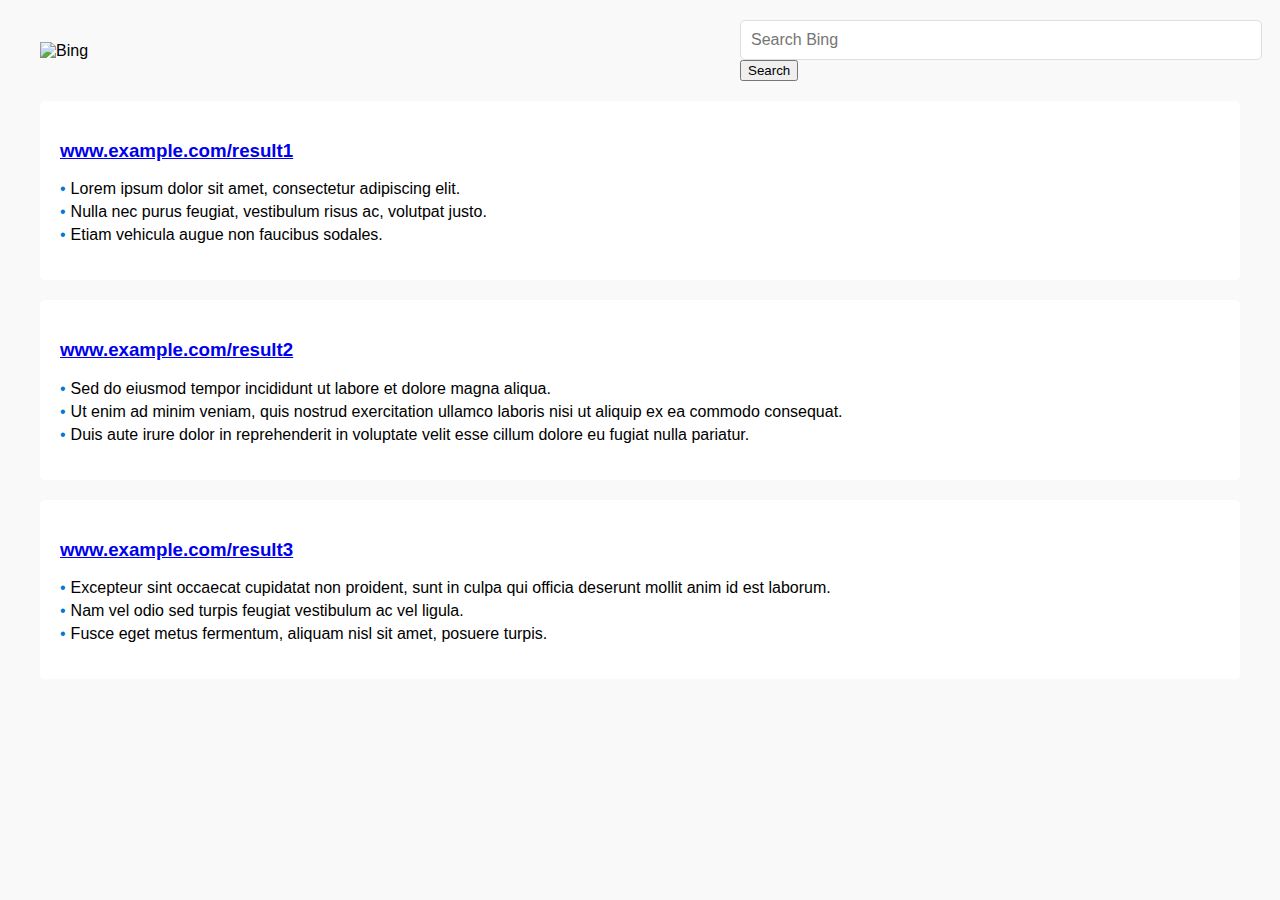
==== hciBING.html @ c42c7d87 "Create hciBING.html" ====
<!DOCTYPE html>
<html lang="en">
<head>
    <meta charset="UTF-8">
    <meta name="viewport" content="width=device-width, initial-scale=1.0">
    <title>BINGBING</title>

    <style>
        /* CSS styles for demonstration purposes */
        body {
            font-family: Arial, sans-serif;
            margin: 0;
            padding: 0;
            background-color: #f9f9f9;
        }

        .container {
            max-width: 1200px;
            margin: 0 auto;
            padding: 20px;
        }

        header {
            display: flex;
            align-items: center;
            justify-content: space-between;
            margin-bottom: 20px;
        }

        .logo img {
            max-width: 100px;
            height: auto;
        }

        .search-bar {
            flex-grow: 1;
            margin-left: 20px;
            max-width: 500px;
        }

        .search-bar input[type="text"] {
            width: 100%;
            padding: 10px;
            font-size: 16px;
            border: 1px solid #ddd;
            border-radius: 5px;
        }

        .search-results {
            background-color: #fff;
            border-radius: 5px;
            padding: 20px;
            margin-bottom: 20px;
        }

        .search-results h2 {
            margin-top: 0;
        }

        .search-results ul {
            list-style-type: none;
            padding: 0;
        }

        .search-results ul li {
            margin-bottom: 5px;
        }

        .search-results ul li:before {
            content: "•";
            margin-right: 5px;
            color: #0078d4; /* Bullet color similar to Bing */
        }

        .search-results ul li h3 {
            margin-bottom: 10px;
        }
    </style>
</head>

<body>
    <div class="container">

        <header>

            <div class="logo">
                <img src="bing-logo.png" alt="Bing">
            </div>

            <div class="search-bar">
                <form action="#" method="GET">

                    <input type="text" name="q" placeholder="Search Bing">
                    <button type="submit">Search</button>

                </form>
            </div>

        </header>
        
        <section class="search-results">

            <div class="result-card">
                <h3> <a href="#">www.example.com/result1</a> </h3>
                <ul>
                    <li>Lorem ipsum dolor sit amet, consectetur adipiscing elit.</li>
                    <li>Nulla nec purus feugiat, vestibulum risus ac, volutpat justo.</li>
                    <li>Etiam vehicula augue non faucibus sodales.</li>
                </ul>
            </div>

        </section>
        
        <section class="search-results">    
            <div class="result-card">
                <h3> <a href="#">www.example.com/result2</a> </h3>
                <ul>
                    <li>Sed do eiusmod tempor incididunt ut labore et dolore magna aliqua.</li>
                    <li>Ut enim ad minim veniam, quis nostrud exercitation ullamco laboris nisi ut aliquip ex ea commodo consequat.</li>
                    <li>Duis aute irure dolor in reprehenderit in voluptate velit esse cillum dolore eu fugiat nulla pariatur.</li>
                </ul>
            </div>
        </section>
        
        <section class="search-results">    
            <div class="result-card">
                <ul>
                    <h3><a href="#">www.example.com/result3</a></h3>
                        <ul>
                            <li>Excepteur sint occaecat cupidatat non proident, sunt in culpa qui officia deserunt mollit anim id est laborum.</li>
                            <li>Nam vel odio sed turpis feugiat vestibulum ac vel ligula.</li>
                            <li>Fusce eget metus fermentum, aliquam nisl sit amet, posuere turpis.</li>
                        </ul>
                </ul>
            </div>
        </section>
        
    </div>
</body>
</html>
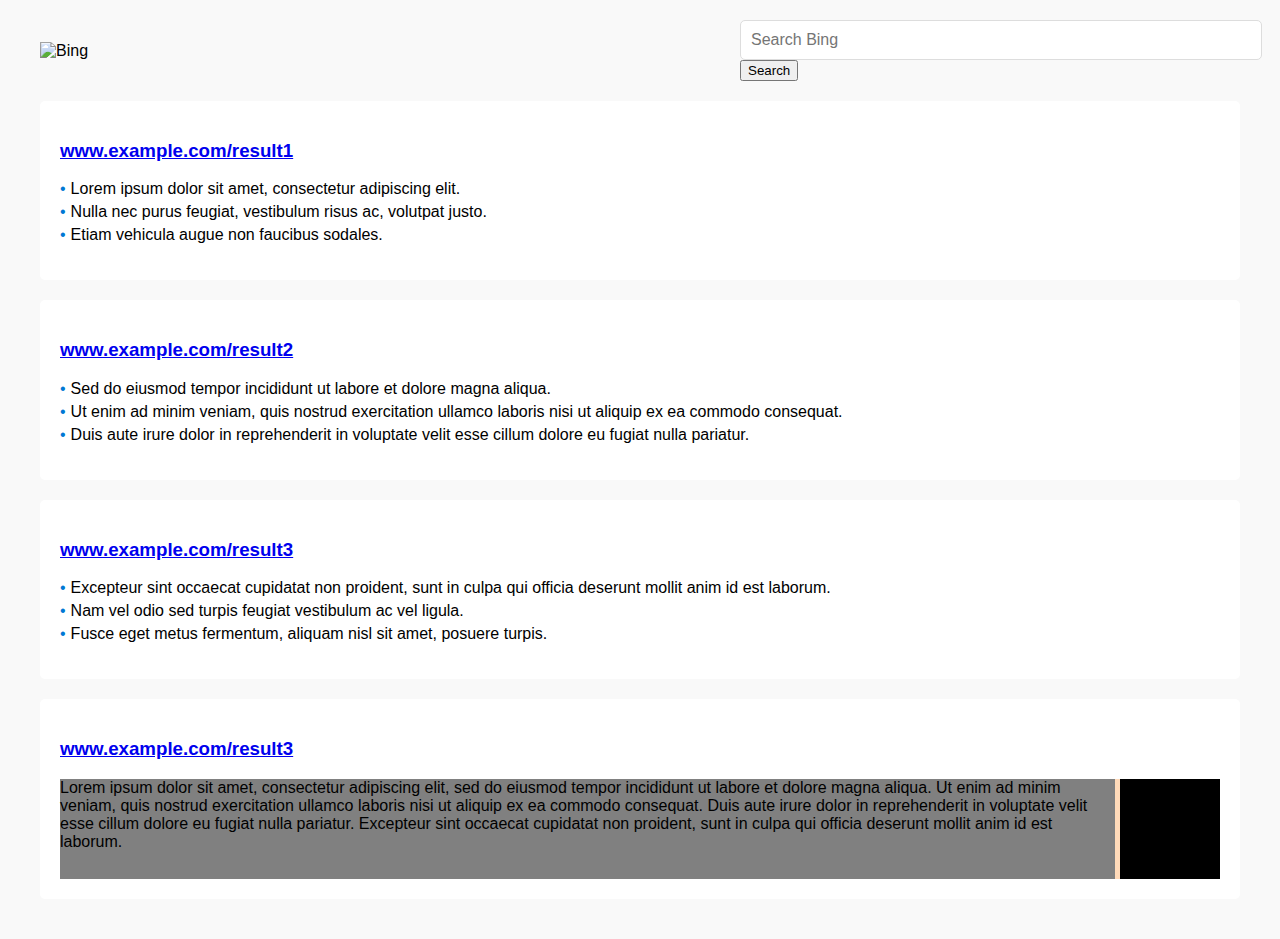
==== commit d1e895e9: "added picture and paragraph" ====
--- a/hciBING.html
+++ b/hciBING.html
@@ -4,78 +4,7 @@
     <meta charset="UTF-8">
     <meta name="viewport" content="width=device-width, initial-scale=1.0">
     <title>BINGBING</title>
-
-    <style>
-        /* CSS styles for demonstration purposes */
-        body {
-            font-family: Arial, sans-serif;
-            margin: 0;
-            padding: 0;
-            background-color: #f9f9f9;
-        }
-
-        .container {
-            max-width: 1200px;
-            margin: 0 auto;
-            padding: 20px;
-        }
-
-        header {
-            display: flex;
-            align-items: center;
-            justify-content: space-between;
-            margin-bottom: 20px;
-        }
-
-        .logo img {
-            max-width: 100px;
-            height: auto;
-        }
-
-        .search-bar {
-            flex-grow: 1;
-            margin-left: 20px;
-            max-width: 500px;
-        }
-
-        .search-bar input[type="text"] {
-            width: 100%;
-            padding: 10px;
-            font-size: 16px;
-            border: 1px solid #ddd;
-            border-radius: 5px;
-        }
-
-        .search-results {
-            background-color: #fff;
-            border-radius: 5px;
-            padding: 20px;
-            margin-bottom: 20px;
-        }
-
-        .search-results h2 {
-            margin-top: 0;
-        }
-
-        .search-results ul {
-            list-style-type: none;
-            padding: 0;
-        }
-
-        .search-results ul li {
-            margin-bottom: 5px;
-        }
-
-        .search-results ul li:before {
-            content: "•";
-            margin-right: 5px;
-            color: #0078d4; /* Bullet color similar to Bing */
-        }
-
-        .search-results ul li h3 {
-            margin-bottom: 10px;
-        }
-    </style>
+    <link rel="stylesheet" href="stylesheet.css">
 </head>
 
 <body>
@@ -134,6 +63,25 @@
                 </ul>
             </div>
         </section>
+
+        <section class="search-results">    
+            <div class="result-card">
+                <h3><a href="#">www.example.com/result3</a></h3>
+                <div class="desc_block">
+                    <div class="paragraph_desc">
+                        Lorem ipsum dolor sit amet, consectetur adipiscing elit, sed do eiusmod tempor incididunt ut labore et 
+                        dolore magna aliqua. Ut enim ad minim veniam, quis nostrud exercitation ullamco laboris nisi ut aliquip 
+                        ex ea commodo consequat. Duis aute irure dolor in reprehenderit in voluptate velit esse cillum dolore eu 
+                        fugiat nulla pariatur. Excepteur sint occaecat cupidatat non proident, sunt in culpa qui officia deserunt 
+                        mollit anim id est laborum.
+                    </div>
+
+                    <div class ="picture_desc">     
+                        hhh
+                    </div>
+                </div>
+            </div>
+        </section>
         
     </div>
 </body>
--- a/stylesheet.css
+++ b/stylesheet.css
@@ -0,0 +1,99 @@
+body {
+    font-family: Arial, sans-serif;
+    margin: 0;
+    padding: 0;
+    background-color: #f9f9f9;
+}
+
+.container {
+    max-width: 1200px;
+    margin: 0 auto;
+    padding: 20px;
+}
+
+header {
+    display: flex;
+    align-items: center;
+    justify-content: space-between;
+    margin-bottom: 20px;
+}
+
+.logo img {
+    max-width: 100px;
+    height: auto;
+}
+
+.search-bar {
+    flex-grow: 1;
+    margin-left: 20px;
+    max-width: 500px;
+}
+
+.search-bar input[type="text"] {
+    width: 100%;
+    padding: 10px;
+    font-size: 16px;
+    border: 1px solid #ddd;
+    border-radius: 5px;
+}
+
+.search-results {
+    background-color: #fff;
+    border-radius: 5px;
+    padding: 20px;
+    margin-bottom: 20px;
+}
+
+.search-results h2 {
+    margin-top: 0;
+}
+
+.search-results ul {
+    list-style-type: none;
+    padding: 0;
+}
+
+.search-results ul li {
+    margin-bottom: 5px;
+}
+
+.search-results ul li:before {
+    content: "•";
+    margin-right: 5px;
+    color: #0078d4; /* Bullet color similar to Bing */
+}
+
+.search-results ul li h3 {
+    margin-bottom: 10px;
+}
+
+.card {
+    width: 50vw;
+}
+
+a.nav-link {
+    color: black;
+}
+
+.desc-w-pic {
+    width: 60%;
+}
+
+.desc_block {
+    display: flex;
+    height: 100px;
+    flex-direction: row;
+    flex-wrap: nowrap;
+    justify-content: space-between;
+    align-items: stretch;
+    column-gap: 5px;
+    background-color: peachpuff;
+}
+.paragraph_desc {
+    width: calc(100% - 100px);
+    background-color: gray;
+}
+.picture_desc {
+    width: 100px;
+    background-color: black;
+}